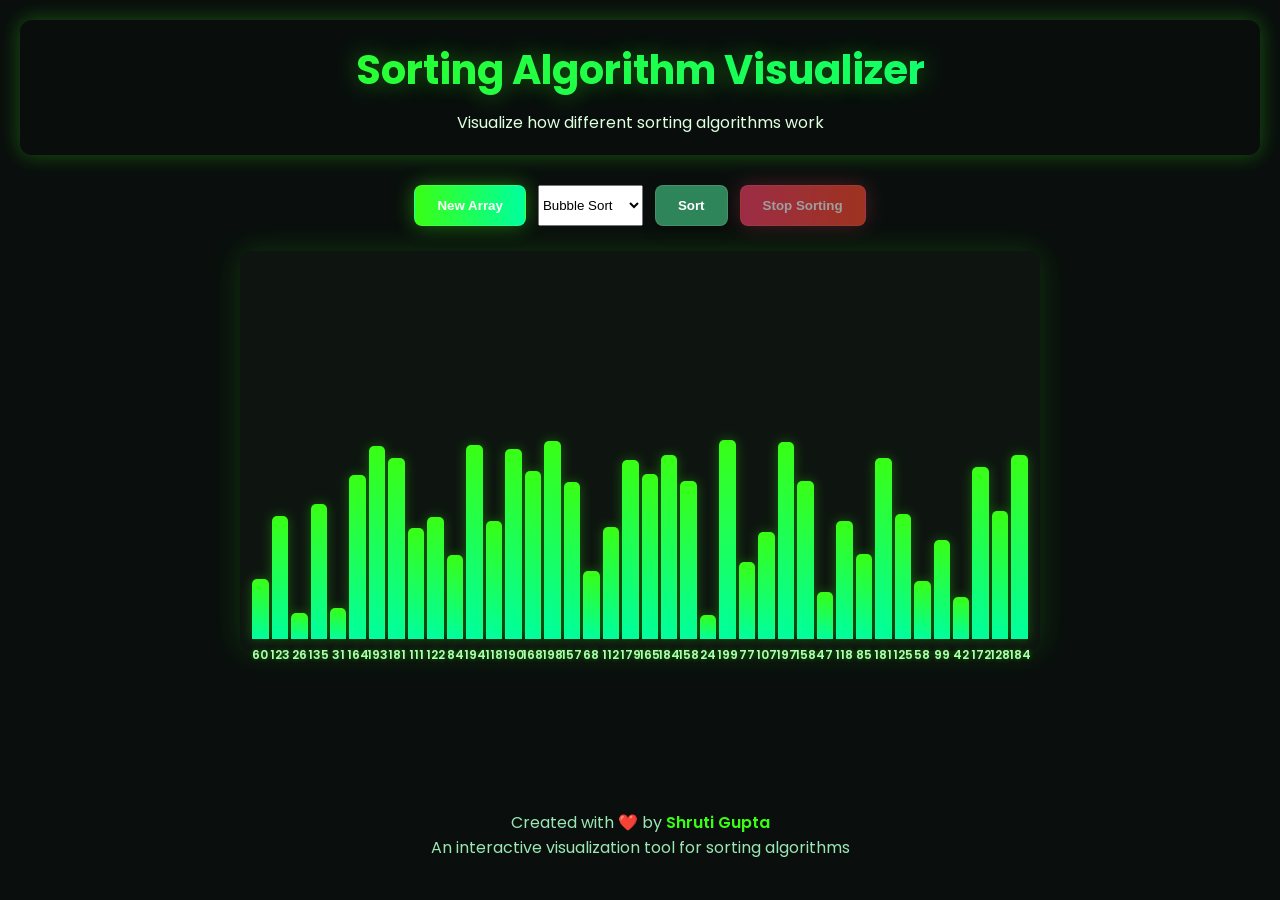
==== index.html @ 7324d67d "new file:   index.html 	new file:   style.css" ====
<!DOCTYPE html>
<html lang="en">

<head>
    
    <meta name="viewport" content="width=device-width, initial-scale=1.0">
    <title>Sorting Visualizer | Puneet Kathpalia</title>
    <link href="https://fonts.googleapis.com/css2?family=Poppins:wght@400;600;700&display=swap" rel="stylesheet">
    <link rel="stylesheet" href="style.css">
</head>
<body>
    <header>
        <h1>Sorting Algorithm Visualizer</h1>
        <p>Visualize how different sorting algorithms work</p>
    </header>

    <div class="controls">
        <button class="btn-primary" onclick="generateArray()">New Array</button>
        <select id="algoSelect">
            <option value="bubble">Bubble Sort</option>
            <option value="selection">Selection Sort</option>
            <option value="insertion">Insertion Sort</option>
            <option value="quick">Quick Sort</option>
            <option value="merge">Merge Sort</option>
        </select>
        <button onclick="startSorting()">Sort</button>
        <button class="btn-stop" onclick="stopSorting()" id="stopBtn" disabled>Stop Sorting</button>
    </div>

    <div class="bar-container" id="container"></div>

    <footer>
        <p>Created with ❤️ by <span class="creator">Shruti Gupta</span></p>
        <p>An interactive visualization tool for sorting algorithms</p>
    </footer>

    <script>
        let array = [];
        let isSorting = false;
        let shouldStop = false;
        let animationSpeed = 50;

        function generateArray() {
            if (isSorting) return;
            shouldStop = false;

            array = [];
            const container = document.getElementById('container');
            container.innerHTML = '';

            const size = Math.min(40, Math.floor(window.innerWidth / 20));
            for (let i = 0; i < size; i++) {
                array.push(Math.floor(Math.random() * 180) + 20);
                const bar = document.createElement('div');
                bar.className = 'bar';
                bar.style.height = `${array[i]}px`;
                bar.setAttribute('data-value', array[i]);
                container.appendChild(bar);
            }

            document.getElementById('stopBtn').disabled = true;
        }

        function stopSorting() {
            shouldStop = true;
            document.getElementById('stopBtn').disabled = true;
        }

        async function updateBars(comparing = [], swapping = [], sorted = [], pivot = -1) {
            if (shouldStop) throw new Error("Sorting stopped by user");

            const bars = document.querySelectorAll('.bar');

            bars.forEach((bar, i) => {
                bar.style.height = `${array[i]}px`;
                bar.setAttribute('data-value', array[i]);
                bar.className = 'bar';

                if (comparing.includes(i)) bar.classList.add('comparing');
                if (swapping.includes(i)) bar.classList.add('swapping');
                if (sorted.includes(i)) bar.classList.add('sorted');
                if (i === pivot) bar.classList.add('pivot');
            });

            await new Promise(r => setTimeout(r, animationSpeed));
        }

        function disableButtons(disable) {
            document.querySelectorAll('button').forEach(btn => {
                if (!btn.textContent.includes('New') && !btn.textContent.includes('Stop')) {
                    btn.disabled = disable;
                }
            });
            document.getElementById('stopBtn').disabled = !disable;
            isSorting = disable;
        }

        async function startSorting() {
            const algo = document.getElementById('algoSelect').value;
            switch (algo) {
                case 'bubble': await bubbleSort(); break;
                case 'selection': await selectionSort(); break;
                case 'insertion': await insertionSort(); break;
                case 'quick': await quickSort(); break;
                case 'merge': await mergeSort(); break;
            }
        }

        async function bubbleSort() {
            if (isSorting) return;
            shouldStop = false;
            disableButtons(true);
            try {
                for (let i = 0; i < array.length; i++) {
                    for (let j = 0; j < array.length - i - 1; j++) {
                        await updateBars([j, j + 1]);
                        if (array[j] > array[j + 1]) {
                            [array[j], array[j + 1]] = [array[j + 1], array[j]];
                            await updateBars([], [j, j + 1]);
                        }
                    }
                    await updateBars([], [], Array.from({ length: i + 1 }, (_, k) => array.length - 1 - k));
                }
            } catch (e) {
                console.log("Sorting stopped");
            } finally {
                disableButtons(false);
            }
        }

        async function selectionSort() {
            if (isSorting) return;
            shouldStop = false;
            disableButtons(true);
            try {
                for (let i = 0; i < array.length; i++) {
                    let min = i;
                    for (let j = i + 1; j < array.length; j++) {
                        await updateBars([min, j]);
                        if (array[j] < array[min]) min = j;
                    }
                    if (min !== i) {
                        [array[i], array[min]] = [array[min], array[i]];
                        await updateBars([], [i, min]);
                    }
                    await updateBars([], [], Array.from({ length: i + 1 }, (_, k) => k));
                }
            } catch (e) {
                console.log("Sorting stopped");
            } finally {
                disableButtons(false);
            }
        }

        async function insertionSort() {
            if (isSorting) return;
            shouldStop = false;
            disableButtons(true);
            try {
                for (let i = 1; i < array.length; i++) {
                    let j = i;
                    while (j > 0 && array[j] < array[j - 1]) {
                        await updateBars([j, j - 1]);
                        [array[j], array[j - 1]] = [array[j - 1], array[j]];
                        await updateBars([], [j, j - 1]);
                        j--;
                    }
                    await updateBars([], [], Array.from({ length: i + 1 }, (_, k) => k));
                }
            } catch (e) {
                console.log("Sorting stopped");
            } finally {
                disableButtons(false);
            }
        }

        async function quickSort() {
            if (isSorting) return;
            shouldStop = false;
            disableButtons(true);
            try {
                await _quickSort(0, array.length - 1);
                await updateBars([], [], Array.from({ length: array.length }, (_, i) => i));
            } catch (e) {
                console.log("Sorting stopped");
            } finally {
                disableButtons(false);
            }
        }

        async function _quickSort(low, high) {
            if (low < high) {
                const pi = await partition(low, high);
                await _quickSort(low, pi - 1);
                await _quickSort(pi + 1, high);
            }
        }

        async function partition(low, high) {
            const pivot = array[high];
            let i = low - 1;
            for (let j = low; j < high; j++) {
                await updateBars([j, high], [], [], high);
                if (array[j] < pivot) {
                    i++;
                    [array[i], array[j]] = [array[j], array[i]];
                    await updateBars([], [i, j], [], high);
                }
            }
            [array[i + 1], array[high]] = [array[high], array[i + 1]];
            await updateBars([], [i + 1, high], [], high);
            return i + 1;
        }

        async function mergeSort() {
            if (isSorting) return;
            shouldStop = false;
            disableButtons(true);
            try {
                await _mergeSort(0, array.length - 1);
                await updateBars([], [], Array.from({ length: array.length }, (_, i) => i));
            } catch (e) {
                console.log("Sorting stopped");
            } finally {
                disableButtons(false);
            }
        }

        async function _mergeSort(l, r) {
            if (l >= r) return;
            const m = Math.floor((l + r) / 2);
            await _mergeSort(l, m);
            await _mergeSort(m + 1, r);
            await merge(l, m, r);
        }

        async function merge(l, m, r) {
            const n1 = m - l + 1;
            const n2 = r - m;
            const L = new Array(n1), R = new Array(n2);

            for (let i = 0; i < n1; i++) L[i] = array[l + i];
            for (let j = 0; j < n2; j++) R[j] = array[m + 1 + j];

            let i = 0, j = 0, k = l;
            while (i < n1 && j < n2) {
                await updateBars([l + i, m + 1 + j]);
                if (L[i] <= R[j]) array[k++] = L[i++];
                else array[k++] = R[j++];
                await updateBars([], [k - 1]);
            }
            while (i < n1) array[k++] = L[i++];
            while (j < n2) array[k++] = R[j++];
        }

        generateArray();
    </script>
</body>
</html>
---- style.css ----
:root {
    --primary: #39ff14; /* Neon Green */
    --secondary: #00ff9f; /* Soft Glow Green */
    --accent: #2f855a; /* Deep Green Accent */
    --bg: #0a0f0d; /* Dark background for contrast */
    --bar-bg: linear-gradient(180deg, #39ff14, #00ff9f);
    --text-color: #e0ffe0;
}

* {
    margin: 0;
    padding: 0;
    box-sizing: border-box;
}

body {
    font-family: 'Poppins', sans-serif;
    background: var(--bg);
    color: var(--text-color);
    min-height: 100vh;
    display: flex;
    flex-direction: column;
    align-items: center;
    padding: 20px;
}

header {
    text-align: center;
    margin-bottom: 30px;
    width: 100%;
    padding: 20px 0;
    background: rgba(10, 15, 13, 0.85);
    border-radius: 12px;
    box-shadow: 0 0 20px rgba(57, 255, 20, 0.3);
}

h1 {
    font-size: 2.5rem;
    background: linear-gradient(90deg, var(--primary), var(--secondary));
    -webkit-background-clip: text;
    background-clip: text;
    color: transparent;
    margin-bottom: 10px;
    text-shadow: 0 0 25px rgba(57, 255, 20, 0.4);
}

.controls {
    display: flex;
    flex-wrap: wrap;
    justify-content: center;
    gap: 12px;
    margin-bottom: 25px;
    width: 100%;
    max-width: 800px;
}

button {
    padding: 12px 22px;
    background: var(--accent);
    border: 1px solid rgba(255, 255, 255, 0.1);
    border-radius: 8px;
    color: white;
    font-weight: 600;
    cursor: pointer;
    transition: all 0.3s ease;
    box-shadow: 0 4px 15px rgba(0, 0, 0, 0.25);
}

.btn-primary {
    background: linear-gradient(90deg, var(--primary), var(--secondary));
    box-shadow: 0 0 20px rgba(57, 255, 20, 0.4);
}

.btn-stop {
    background: linear-gradient(90deg, #ff416c, #ff4b2b);
    box-shadow: 0 0 20px rgba(255, 65, 108, 0.4);
}

button:hover {
    transform: translateY(-3px);
    filter: brightness(1.15);
    box-shadow: 0 0 25px rgba(57, 255, 20, 0.5);
}

button:disabled {
    opacity: 0.6;
    cursor: not-allowed;
    transform: none !important;
    filter: none;
}

.bar-container {
    height: 400px;
    width: 100%;
    max-width: 800px;
    display: flex;
    align-items: flex-end;
    justify-content: center;
    gap: 3px;
    padding: 12px;
    margin-bottom: 25px;
    background: rgba(20, 30, 20, 0.4);
    border-radius: 12px;
    box-shadow: 0 0 30px rgba(57, 255, 20, 0.15);
}

.bar {
    background: var(--bar-bg);
    width: 20px;
    border-radius: 5px 5px 0 0;
    transition: height 0.3s ease-out, background 0.2s ease, transform 0.2s ease;
    position: relative;
    box-shadow: 0 0 12px rgba(57, 255, 20, 0.3);
}

.bar::after {
    content: attr(data-value);
    position: absolute;
    bottom: -25px;
    left: 50%;
    transform: translateX(-50%);
    font-size: 12px;
    font-weight: 600;
    color: #adffb0;
    text-shadow: 0 0 5px rgba(57, 255, 20, 0.4);
}

/* Bar States */
.bar.comparing {
    background: linear-gradient(180deg, #7effb2, #b8ffd1);
    transform: scaleY(1.1);
}

.bar.swapping {
    background: linear-gradient(180deg, #9effc9, #57fcd2);
    transform: scaleY(1.2);
}

.bar.sorted {
    background: linear-gradient(180deg, #cbffda, #f0fff4);
    box-shadow: 0 0 10px rgba(144, 238, 144, 0.4);
}

.bar.pivot {
    background: linear-gradient(180deg, #d2ffb0, #a0ff77);
    transform: scaleY(1.15);
}

/* Footer */
footer {
    margin-top: auto;
    color: #9ae6b4;
    text-align: center;
    padding: 20px;
}

.creator {
    color: var(--primary);
    font-weight: 600;
}

/* Responsive */
@media (max-width: 600px) {
    .bar {
        width: 14px;
    }

    button {
        padding: 10px 14px;
        font-size: 14px;
    }

    h1 {
        font-size: 2rem;
    }
}
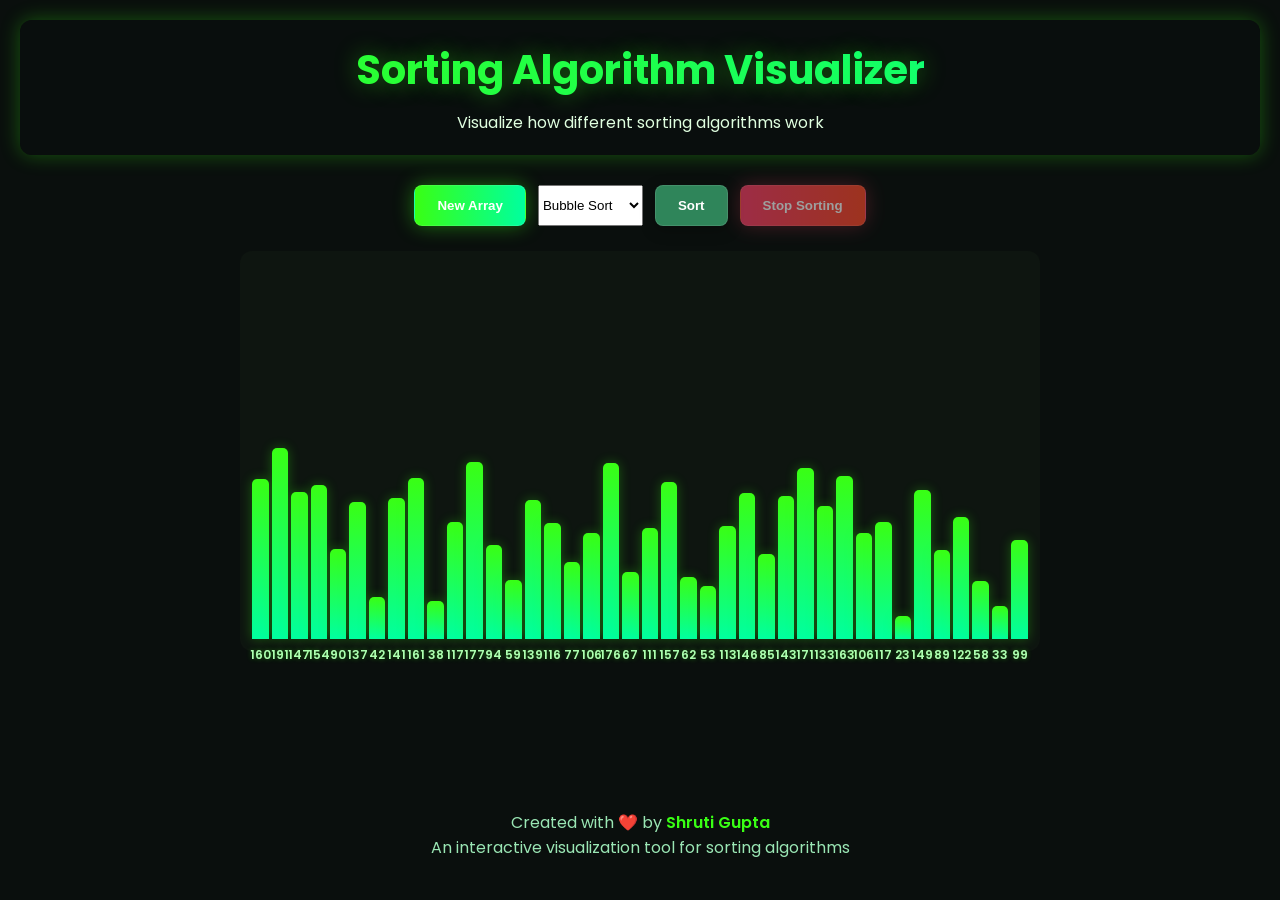
==== commit d20695e0: "Update index.html" ====
--- a/index.html
+++ b/index.html
@@ -4,7 +4,7 @@
 <head>
     
     <meta name="viewport" content="width=device-width, initial-scale=1.0">
-    <title>Sorting Visualizer | Puneet Kathpalia</title>
+    <title>Sorting Visualizer | Shruti Gupta</title>
     <link href="https://fonts.googleapis.com/css2?family=Poppins:wght@400;600;700&display=swap" rel="stylesheet">
     <link rel="stylesheet" href="style.css">
 </head>
@@ -256,4 +256,4 @@
         generateArray();
     </script>
 </body>
-</html>+</html>
--- a/style.css
+++ b/style.css
@@ -101,8 +101,9 @@
     margin-bottom: 25px;
     background: rgba(20, 30, 20, 0.4);
     border-radius: 12px;
-    box-shadow: 0 0 30px rgba(57, 255, 20, 0.15);
+    box-shadow: 0 0 30px rgba(57, 255, 20, 0.15);
 }
+
 
 .bar {
     background: var(--bar-bg);
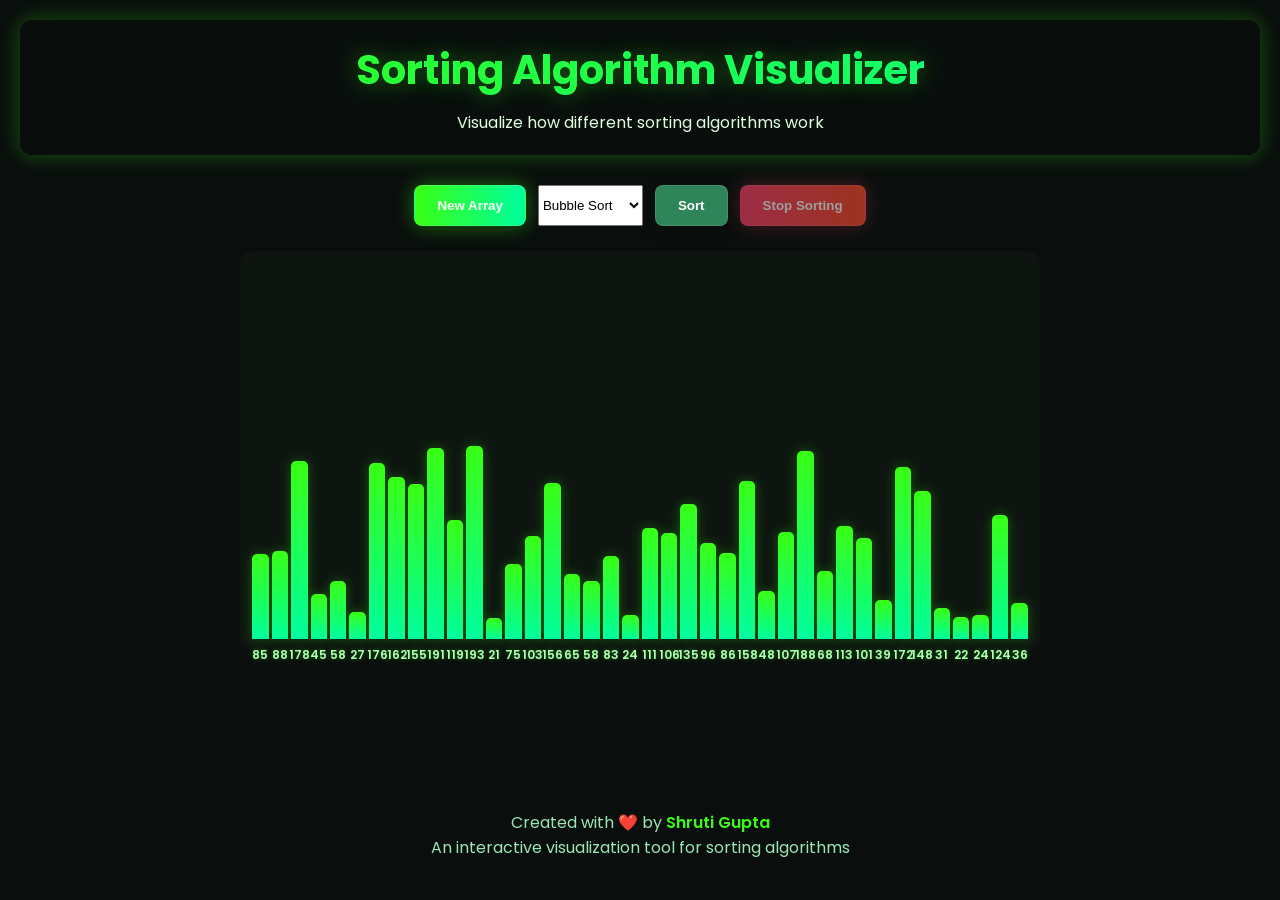
==== commit 97be46e4: "new index.html" ====
--- a/index.html
+++ b/index.html
@@ -4,7 +4,7 @@
 <head>
     
     <meta name="viewport" content="width=device-width, initial-scale=1.0">
-    <title>Sorting Visualizer | Shruti Gupta</title>
+    <title>Sorting Visualizer | Shruti Gupta.</title>
     <link href="https://fonts.googleapis.com/css2?family=Poppins:wght@400;600;700&display=swap" rel="stylesheet">
     <link rel="stylesheet" href="style.css">
 </head>
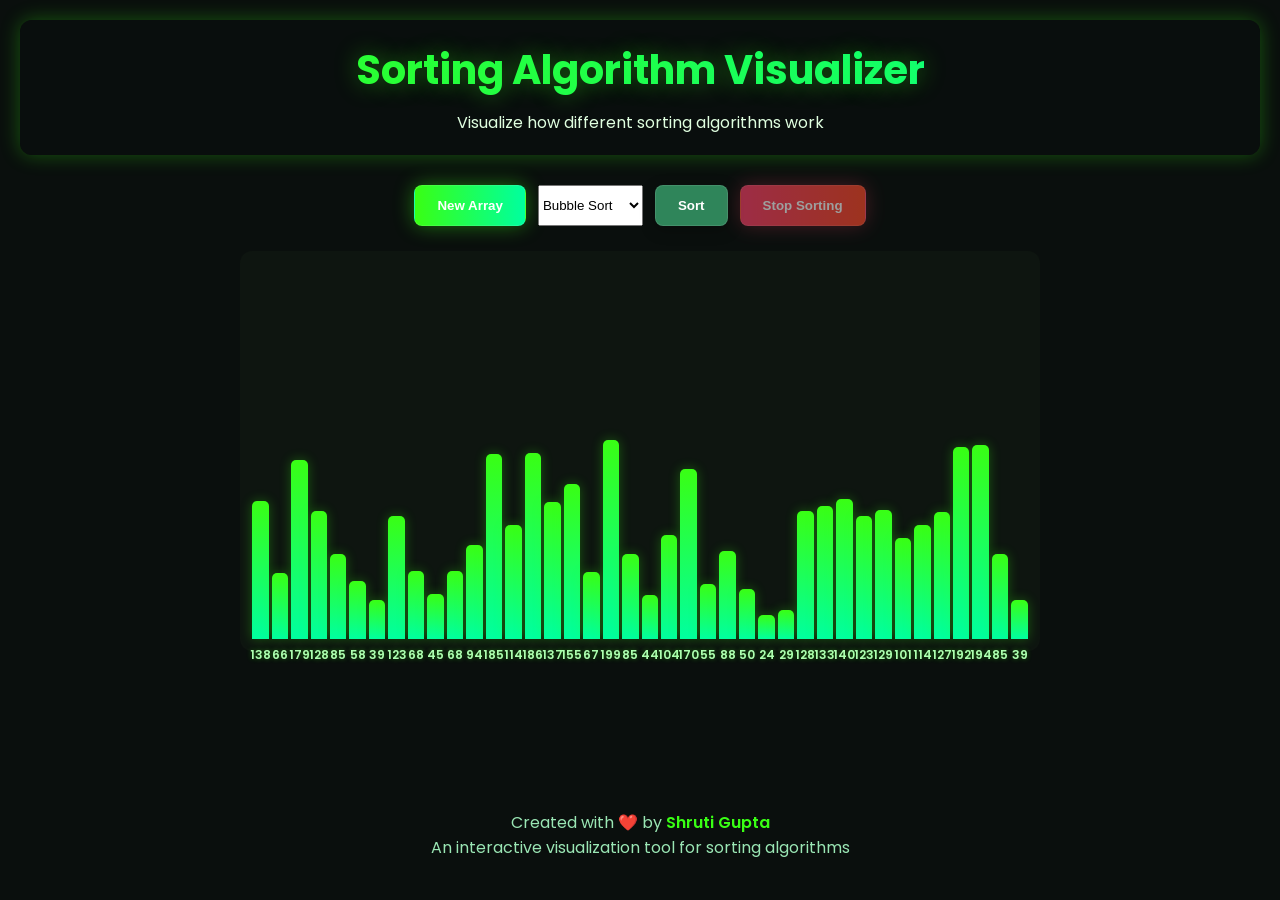
==== commit d9fc46bf: "checking index.html" ====
--- a/index.html
+++ b/index.html
@@ -4,7 +4,7 @@
 <head>
     
     <meta name="viewport" content="width=device-width, initial-scale=1.0">
-    <title>Sorting Visualizer | Shruti Gupta.</title>
+    <title>Sorting Visualizer | Shruti Gupta</title>
     <link href="https://fonts.googleapis.com/css2?family=Poppins:wght@400;600;700&display=swap" rel="stylesheet">
     <link rel="stylesheet" href="style.css">
 </head>
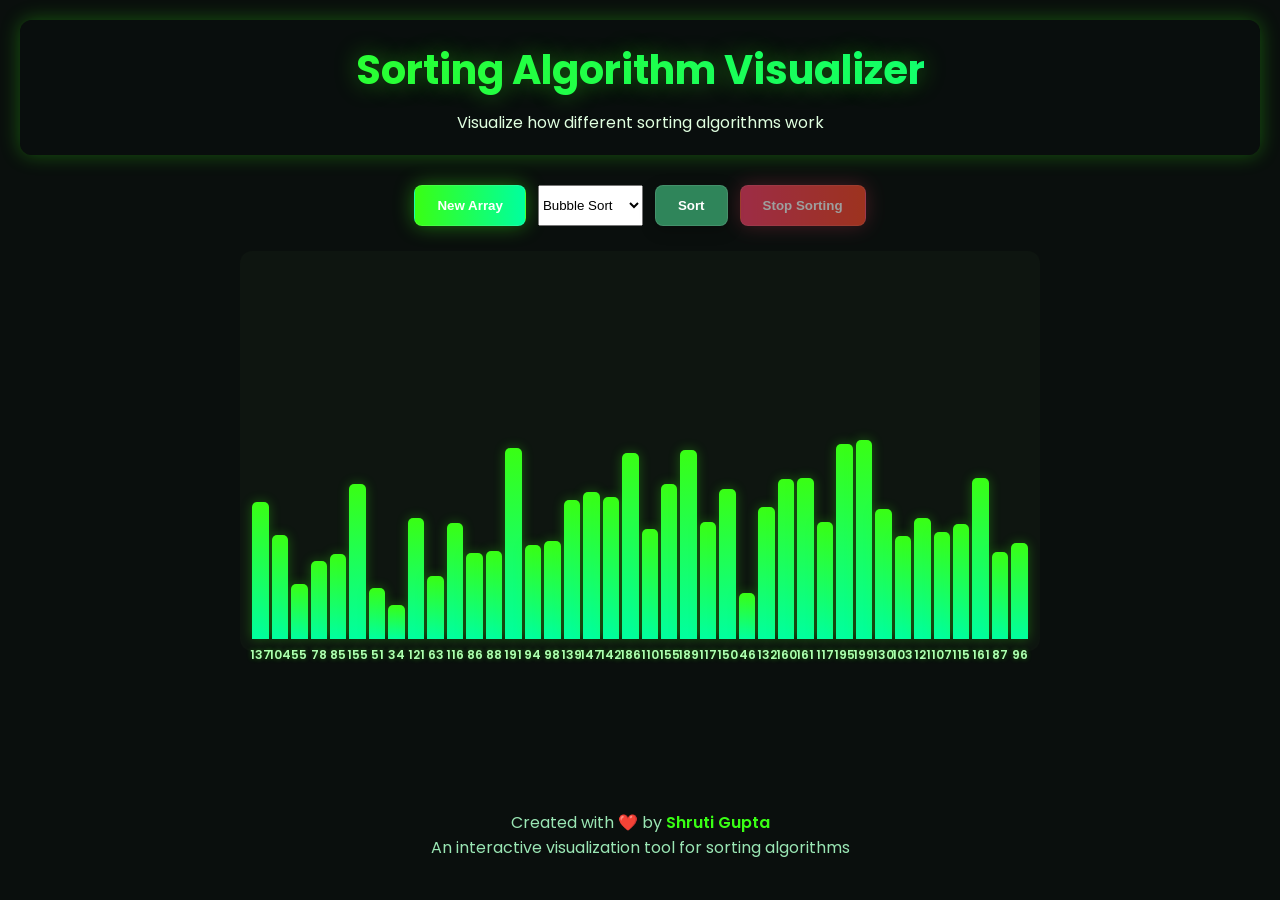
==== commit 0e904fab: "Update index.html" ====
--- a/index.html
+++ b/index.html
@@ -4,7 +4,7 @@
 <head>
     
     <meta name="viewport" content="width=device-width, initial-scale=1.0">
-    <title>Sorting Visualizer | Shruti Gupta</title>
+    <title>Sorting Visualizer | Shruti Gupta.</title>
     <link href="https://fonts.googleapis.com/css2?family=Poppins:wght@400;600;700&display=swap" rel="stylesheet">
     <link rel="stylesheet" href="style.css">
 </head>
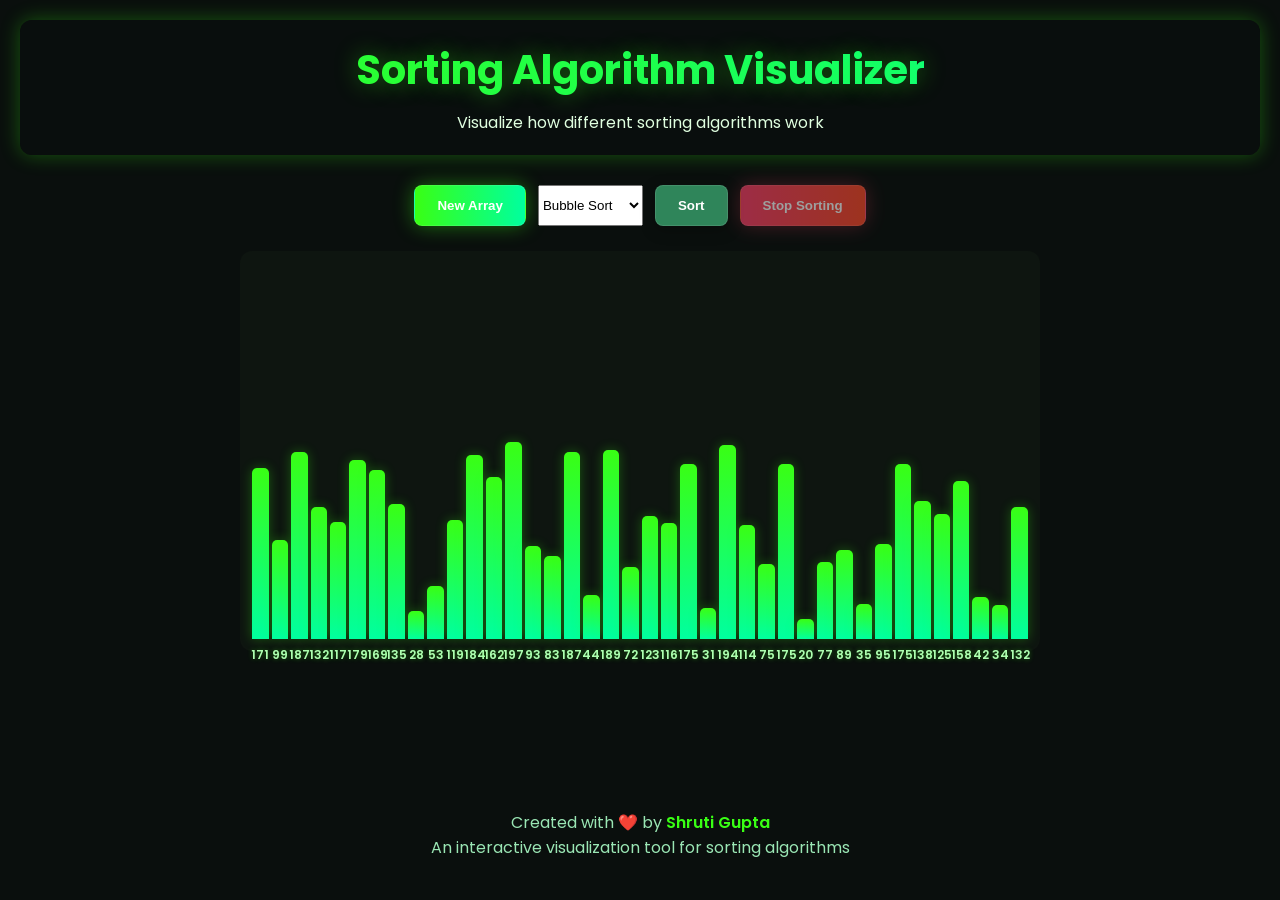
==== commit 951989d4: "Update index.html" ====
--- a/index.html
+++ b/index.html
@@ -4,7 +4,7 @@
 <head>
     
     <meta name="viewport" content="width=device-width, initial-scale=1.0">
-    <title>Sorting Visualizer | Shruti Gupta.</title>
+    <title>Sorting Visualizer | Shruti Gupta</title>
     <link href="https://fonts.googleapis.com/css2?family=Poppins:wght@400;600;700&display=swap" rel="stylesheet">
     <link rel="stylesheet" href="style.css">
 </head>
